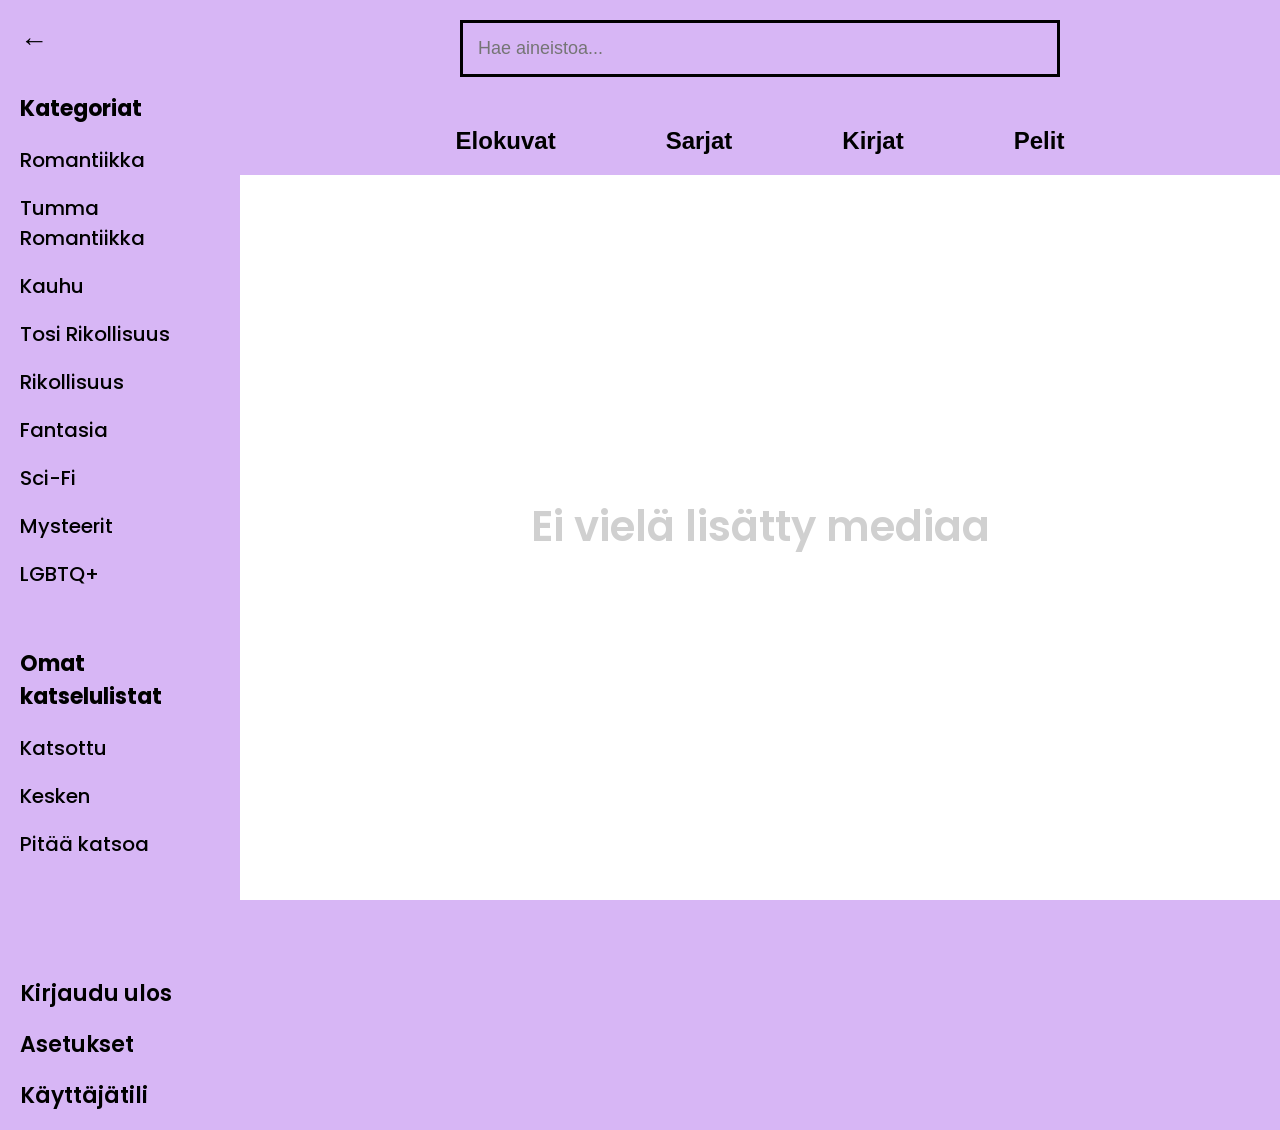
==== etusivu.html @ 16086399 "LOGOUT" ====
<!DOCTYPE html>
<html lang="fi">

<head>

    <meta charset="UTF-8">

    <title>Etusivu</title>

    <link rel="stylesheet" href="etusivu.css">

    <link rel="preconnect"
    href="https://fonts.googleapis.com">

    <link rel="preconnect"
    href="https://fonts.gstatic.com"
    crossorigin>

    <link href="https://fonts.googleapis.com/css2?family=Poppins:wght@300;400;500;600&display=swap"
    rel="stylesheet">

</head>

<script src="script.js"></script>

<body>

    <div class="sidebar">

        <div class="back-button">
            ←
        </div>

        <h3>Kategoriat</h3>


        <ul>
            <li>Romantiikka</li>
            <li>Tumma Romantiikka</li>
            <li>Kauhu</li>
            <li>Tosi Rikollisuus</li>
            <li>Rikollisuus</li>
            <li>Fantasia</li>
            <li>Sci-Fi</li>
            <li>Mysteerit</li>
            <li>LGBTQ+</li>

        </ul>

        <h3 class="section-title">
            Omat katselulistat
        </h3>


        <ul>

            <li>Katsottu</li>
            <li>Kesken</li>
            <li>Pitää katsoa</li>

        </ul>

        <div class="bottom-links">

            <button onclick="logout()">
            <p>Kirjaudu ulos</p>
            </button>
            <p>Asetukset</p>
            <p>Käyttäjätili</p>
        </div>

    </div>

    <div class="main-content">

        <div class="topbar">

            <input
            type="text"
            placeholder="Hae aineistoa...">
        </div>

        <div class="tabs">

            <button class="tab">
                Elokuvat
            </button>

            <button class="tab">
                Sarjat
            </button>

            <button class="tab">
                Kirjat
            </button>

            <button class="tab">
                Pelit
            </button>

        </div>

        <div class="content-box">

            <h1>Ei vielä lisätty mediaa</h1>

        </div>

    </div>

</body>

</html>
---- etusivu.css ----
* {
     margin: 0;
     padding: 0;
     box-sizing: border-box;
 }
 
 body {
     font-family: "Poppins", sans-serif;
     display: flex;
     background: #d7b6f5;
     height: 100vh;
 }
 /* SIDEBAR */
 
 .sidebar {
     width: 240px;
     background: #d7b6f5;
     padding: 20px;
     display: flex;
     flex-direction: column;
     justify-content: space-between;
    transition: transform 0.35s cubic-bezier(.2,.9,.2,1), opacity 0.25s ease;
 }
 
 .back-button {
     font-size: 28px;
     cursor: pointer;
     margin-bottom: 30px;
 }

/* Hidden state for the sidebar (moved left) */
.sidebar--hidden {
    transform: translateX(-100%);
    opacity: 0;
    pointer-events: none;
}
 
 .sidebar h3 {
     margin-bottom: 20px;
     font-size: 22px;
 }
 
 .sidebar ul {
     list-style: none;
 }
 
 .sidebar li {
     margin-bottom: 18px;
     font-size: 20px;
     cursor: pointer;
     font-weight: 500;
 }
 
 .active-btn {
     border: 3px solid black;
     background: transparent;
     padding: 10px;
     font-size: 20px;
     font-weight: 600;
     margin-bottom: 18px;
     cursor: pointer;
 }
 
 .section-title {
     margin-top: 40px;
 }
 
 .bottom-links {
     margin-top: 100px;
 }
 
 .bottom-links p {
     margin-bottom: 18px;
     font-size: 22px;
     font-weight: 600;
     cursor: pointer;
 }
 /* MAIN */
 
 .main-content {
     flex: 1;
     padding: 20px 40px;
     /* TOP  RIGHT/BOTTOM  LEFT */
     background: linear-gradient(to bottom, #d7b6f5 175px, /* top */
     #ffffff 20px calc(100% - 20px), /* middle */
     #ffffff calc(100% - 20px) 100%/* bottom */
     );
     /* draw a white right accent only below the purple top area using a pseudo-element */
     position: relative;
     /* right side color */
     min-height: 100vh;
 }
 /* SEARCH */
 
 .topbar {
     display: flex;
     justify-content: center;
     align-items: center;
     margin-bottom: 40px;
 }
 
 .topbar input {
     width: 600px;
     padding: 15px;
     border: 3px solid black;
     background: #d7b6f5;
     font-size: 18px;
     font-weight: 500;
 }
 
 .search-btn {
     padding: 14px 20px;
     border: 3px solid black;
     border-left: none;
     background: #d7b6f5;
     cursor: pointer;
     font-size: 22px;
 }
 /* TABS */
 
 .tabs {
     display: flex;
     justify-content: center;
     gap: 70px;
     margin-bottom: 10px;
 }
 
 .tab {
     background: transparent;
     border: none;
     font-size: 24px;
     font-weight: 600;
     cursor: pointer;
     padding: 10px 20px;
 }
 
 .active-tab {
     border: 3px solid black;
 }
 /* CONTENT */
 
 .content-box {
     background: #ffffff;
     height: 78vh;
     display: flex;
     justify-content: center;
     align-items: center;
 }
 
 .content-box h1 {
     color: #d0d0d0;
     font-size: 42px;
     font-weight: 600;
 }
 /* White right stripe that starts below the purple header (175px) so header appears full-width */
 
 .main-content::after {
     content: "";
     position: absolute;
     top: 175px;
     /* matches the purple top band height in the gradient */
     right: 0;
     width: 40px;
     /* same visual width as the previous border-right */
     bottom: 0;
     background: #ffffff;
     pointer-events: none;
 }

 .bottom-links button {

    background: transparent;

    border: none;

    padding: 0;

    margin: 0;

    color: black;

    font-size: 22px;

    font-weight: 600;

    font-family: "Poppins", sans-serif;

    cursor: pointer;

    text-align: left;
}
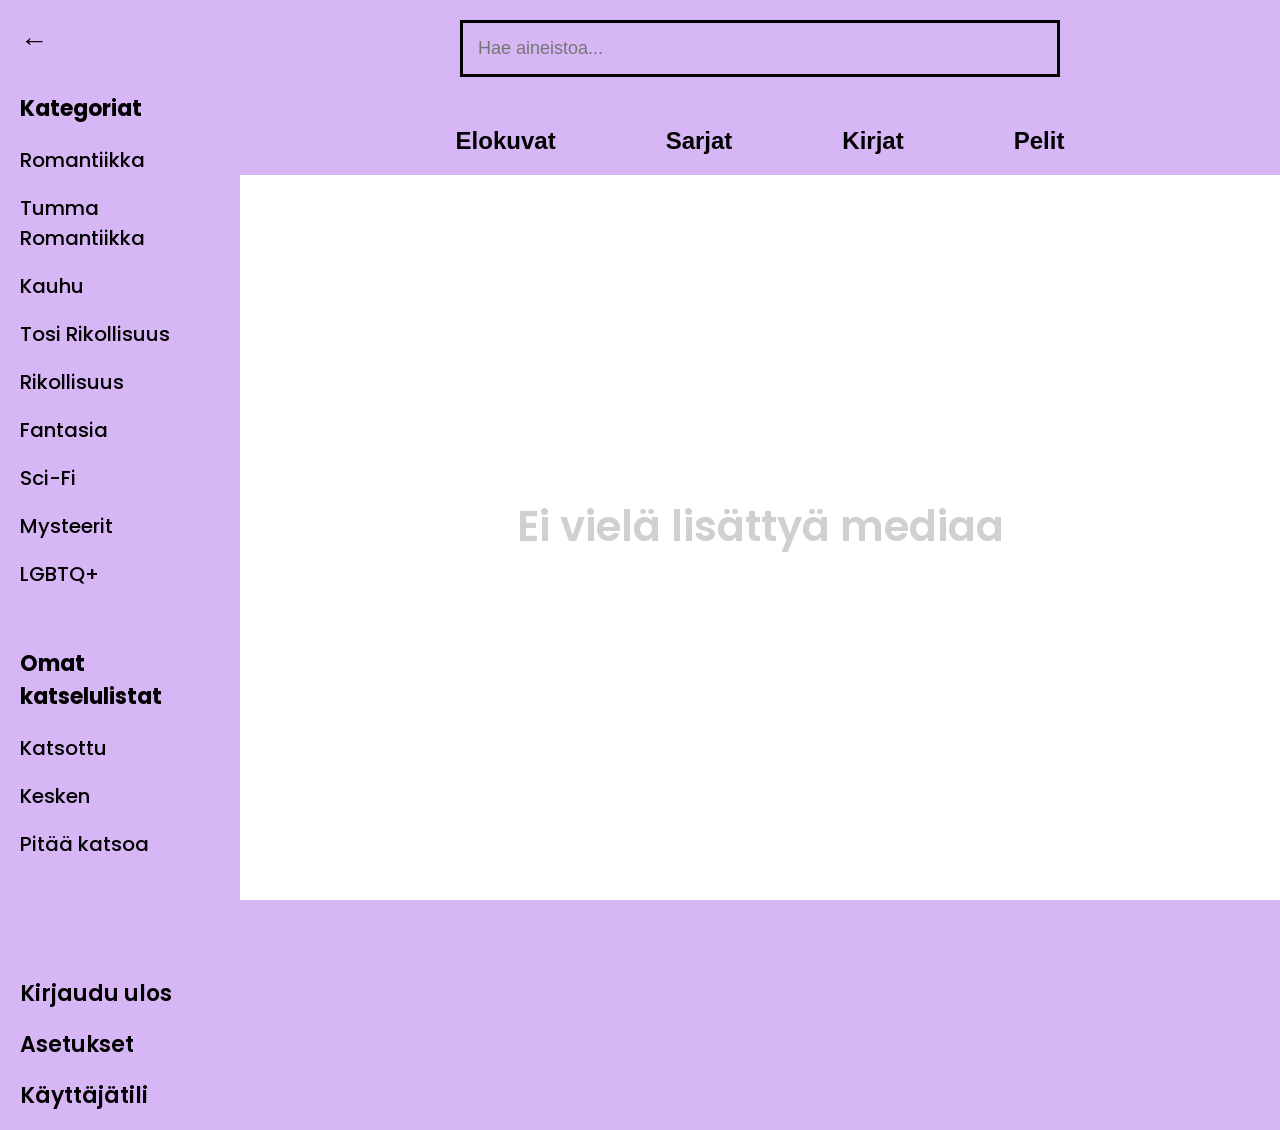
==== commit 60c8d2bc: "typo" ====
--- a/etusivu.html
+++ b/etusivu.html
@@ -9,15 +9,11 @@
 
     <link rel="stylesheet" href="etusivu.css">
 
-    <link rel="preconnect"
-    href="https://fonts.googleapis.com">
+    <link rel="preconnect" href="https://fonts.googleapis.com">
 
-    <link rel="preconnect"
-    href="https://fonts.gstatic.com"
-    crossorigin>
+    <link rel="preconnect" href="https://fonts.gstatic.com" crossorigin>
 
-    <link href="https://fonts.googleapis.com/css2?family=Poppins:wght@300;400;500;600&display=swap"
-    rel="stylesheet">
+    <link href="https://fonts.googleapis.com/css2?family=Poppins:wght@300;400;500;600&display=swap" rel="stylesheet">
 
 </head>
 
@@ -75,9 +71,7 @@
 
         <div class="topbar">
 
-            <input
-            type="text"
-            placeholder="Hae aineistoa...">
+            <input type="text" placeholder="Hae aineistoa...">
         </div>
 
         <div class="tabs">
@@ -102,7 +96,7 @@
 
         <div class="content-box">
 
-            <h1>Ei vielä lisätty mediaa</h1>
+            <h1>Ei vielä lisättyä mediaa</h1>
 
         </div>
 
@@ -110,4 +104,6 @@
 
 </body>
 
-</html>+</html>
+
+<script src="etusivu.js"></script>
--- a/etusivu.css
+++ b/etusivu.css
@@ -19,7 +19,7 @@
      display: flex;
      flex-direction: column;
      justify-content: space-between;
-    transition: transform 0.35s cubic-bezier(.2,.9,.2,1), opacity 0.25s ease;
+     transition: transform 0.35s cubic-bezier(.2, .9, .2, 1), opacity 0.25s ease;
  }
  
  .back-button {
@@ -27,13 +27,22 @@
      cursor: pointer;
      margin-bottom: 30px;
  }
-
-/* Hidden state for the sidebar (moved left) */
-.sidebar--hidden {
-    transform: translateX(-100%);
-    opacity: 0;
-    pointer-events: none;
-}
+ 
+ .return-button {
+     font-size: 28px;
+     cursor: pointer;
+     margin-bottom: 30px;
+     position: absolute;
+     top: 20px;
+     left: 20px;
+ }
+ /* Hidden state for the sidebar (moved left) */
+ 
+ .sidebar--hidden {
+     transform: translateX(-100%);
+     opacity: 0;
+     pointer-events: none;
+ }
  
  .sidebar h3 {
      margin-bottom: 20px;
@@ -89,6 +98,10 @@
      position: relative;
      /* right side color */
      min-height: 100vh;
+ }
+ 
+ .main-content--full {
+     margin-left: -240px;
  }
  /* SEARCH */
  
@@ -166,27 +179,16 @@
      background: #ffffff;
      pointer-events: none;
  }
-
+ 
  .bottom-links button {
-
-    background: transparent;
-
-    border: none;
-
-    padding: 0;
-
-    margin: 0;
-
-    color: black;
-
-    font-size: 22px;
-
-    font-weight: 600;
-
-    font-family: "Poppins", sans-serif;
-
-    cursor: pointer;
-
-    text-align: left;
-}
-
+     background: transparent;
+     border: none;
+     padding: 0;
+     margin: 0;
+     color: black;
+     font-size: 22px;
+     font-weight: 600;
+     font-family: "Poppins", sans-serif;
+     cursor: pointer;
+     text-align: left;
+ }
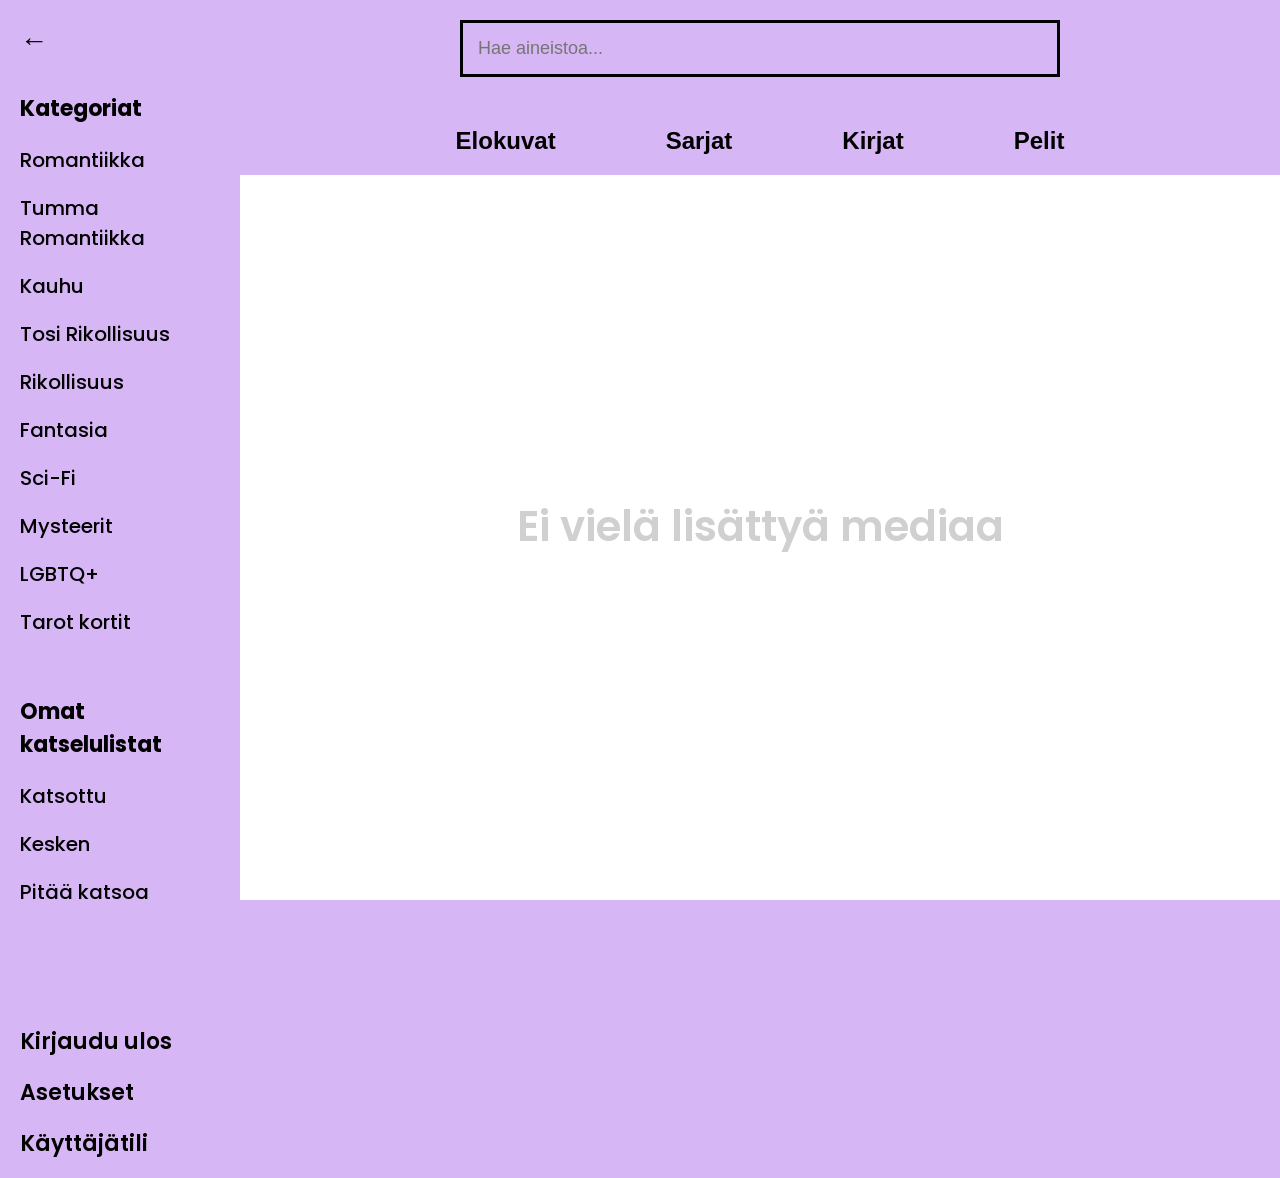
==== commit 4a407714: "tarot kortis" ====
--- a/etusivu.html
+++ b/etusivu.html
@@ -40,6 +40,7 @@
             <li>Sci-Fi</li>
             <li>Mysteerit</li>
             <li>LGBTQ+</li>
+            <li>Tarot kortit</li>
 
         </ul>
 
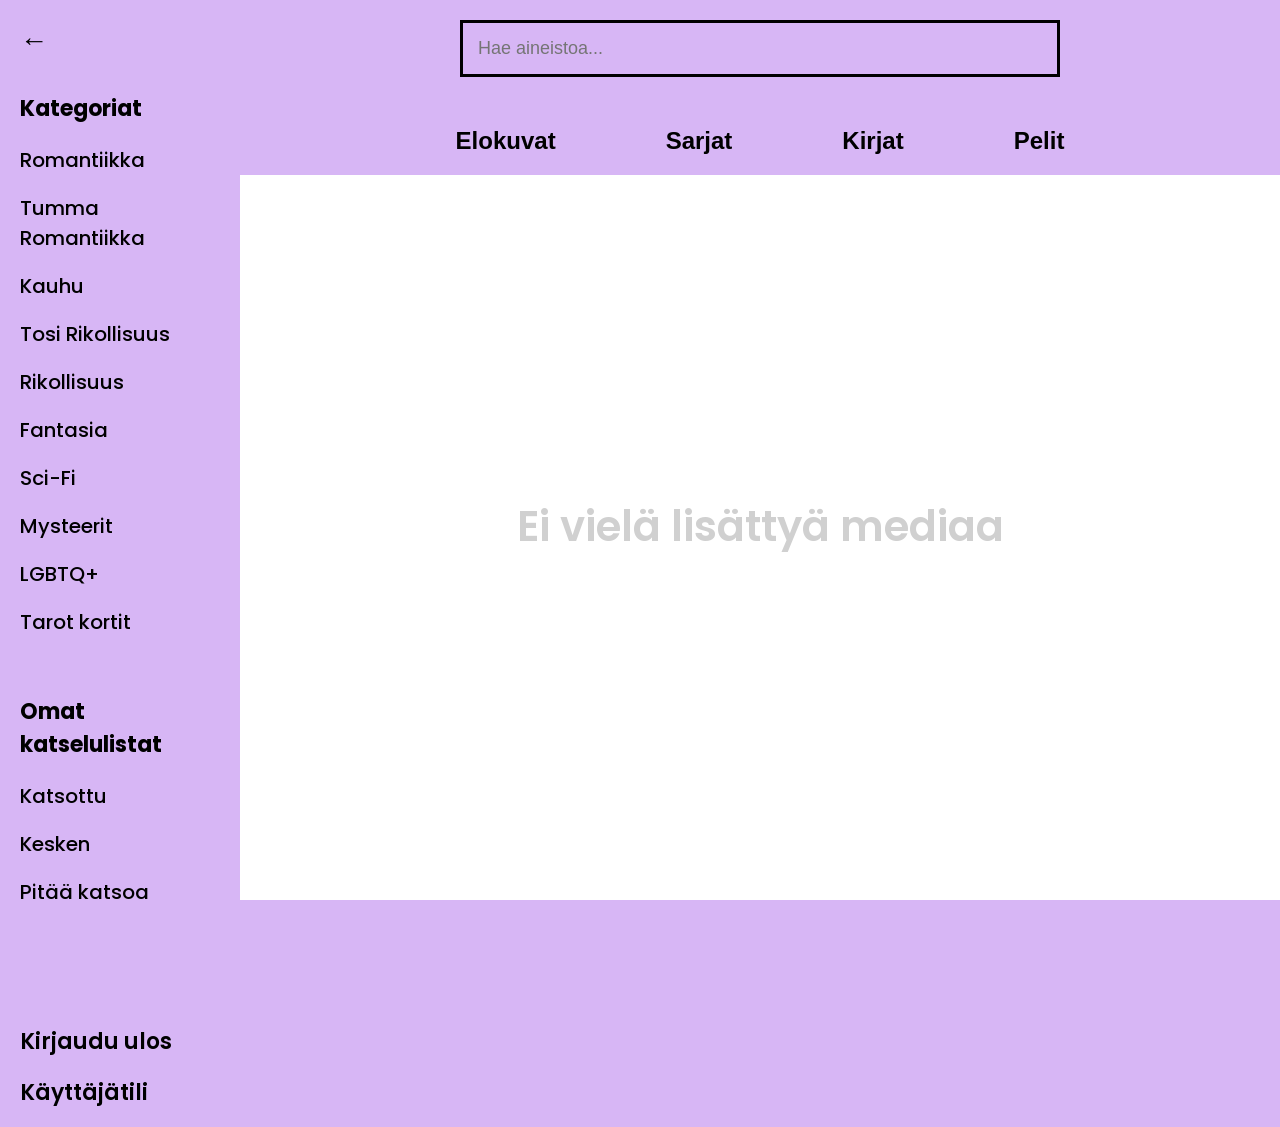
==== commit b969f29f: "asetukset poistettiin" ====
--- a/etusivu.html
+++ b/etusivu.html
@@ -62,7 +62,6 @@
             <button onclick="logout()">
             <p>Kirjaudu ulos</p>
             </button>
-            <p>Asetukset</p>
             <p>Käyttäjätili</p>
         </div>
 
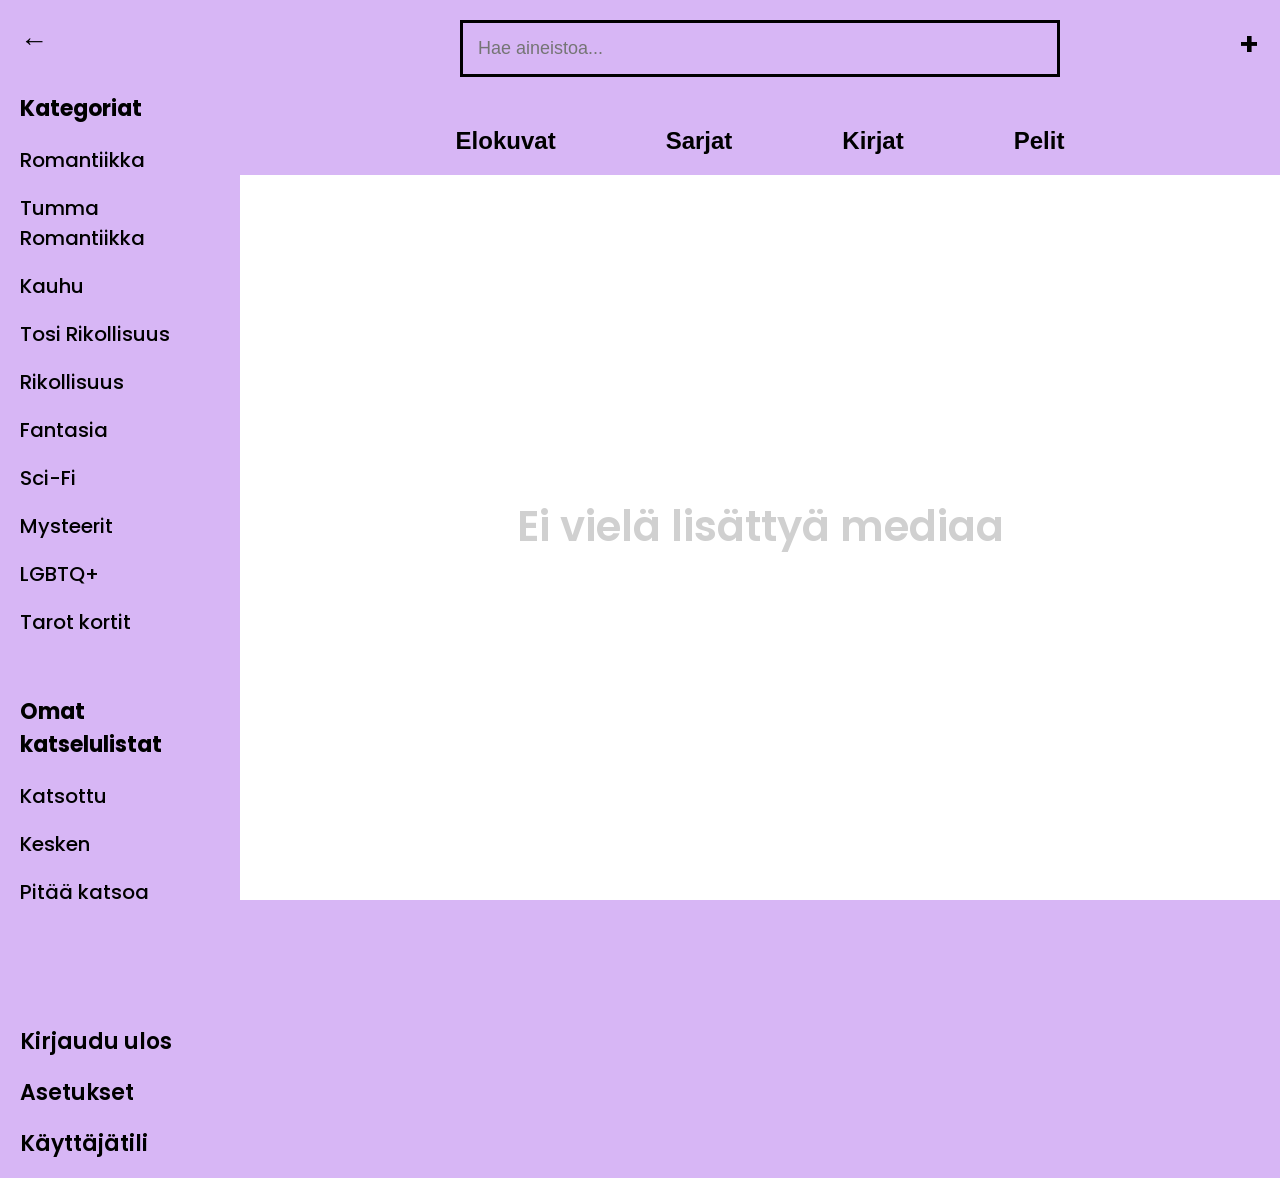
==== commit 63e2a360: "lisätty +" ====
--- a/etusivu.html
+++ b/etusivu.html
@@ -62,12 +62,15 @@
             <button onclick="logout()">
             <p>Kirjaudu ulos</p>
             </button>
+            <p>Asetukset</p>
             <p>Käyttäjätili</p>
         </div>
 
     </div>
 
     <div class="main-content">
+
+        <div class="plus-button">+</div>
 
         <div class="topbar">
 
--- a/etusivu.css
+++ b/etusivu.css
@@ -191,4 +191,15 @@
      font-family: "Poppins", sans-serif;
      cursor: pointer;
      text-align: left;
+ }
+ 
+ .plus-button {
+     position: absolute;
+     top: 20px;
+     right: 20px;
+     font-size: 32px;
+     cursor: pointer;
+     font-weight: 600;
+     background: transparent;
+     z-index: 10;
  }
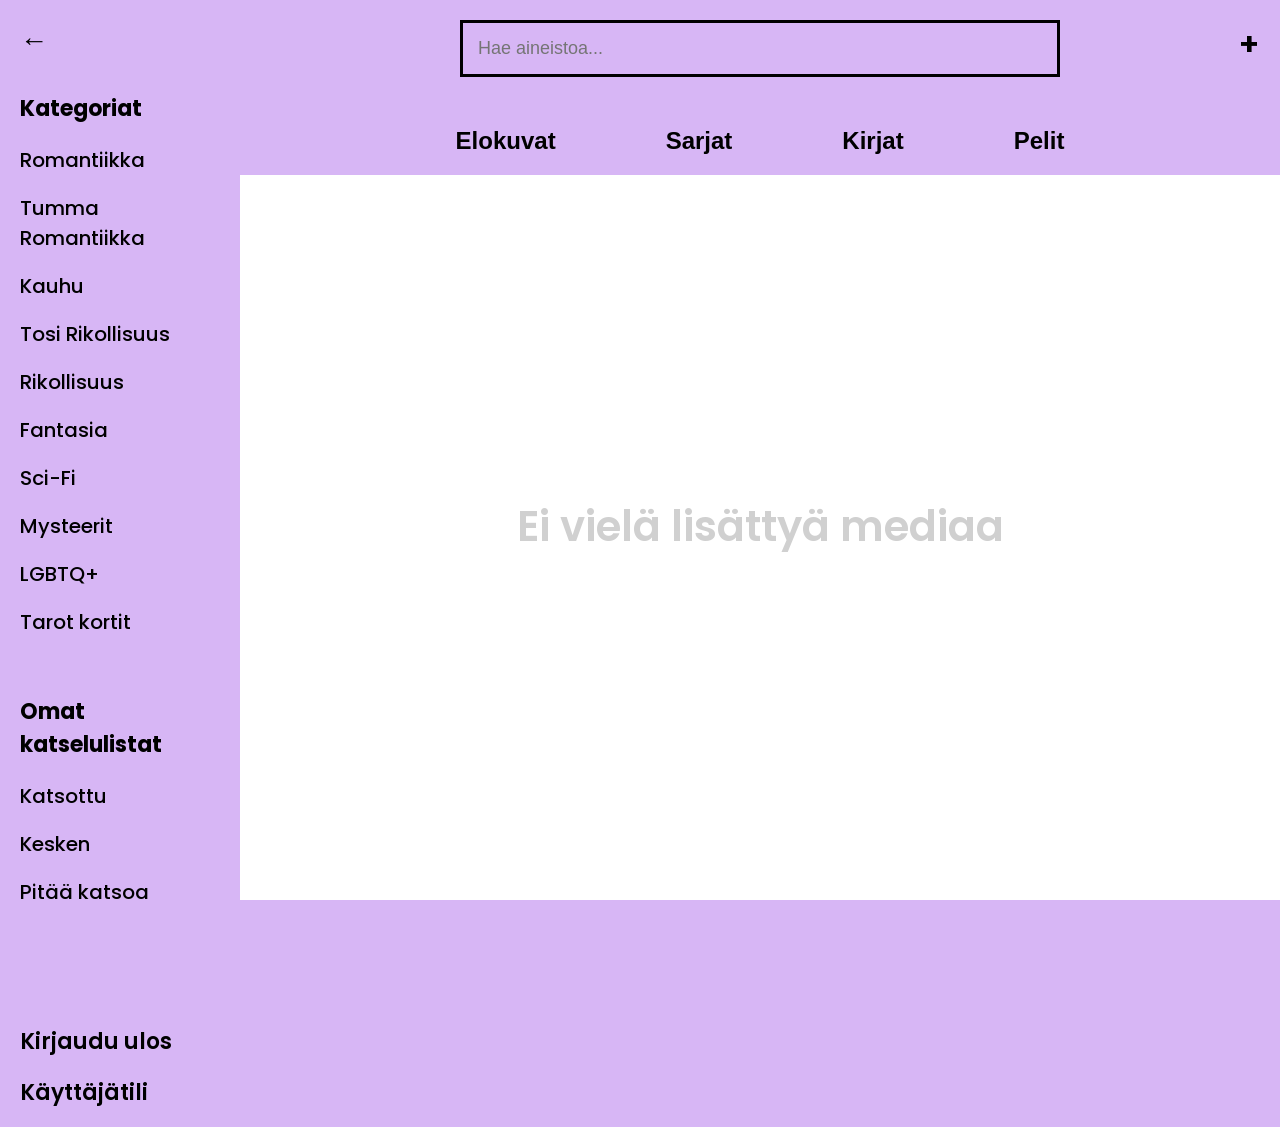
==== commit d81cfa2c: "Merge branch 'main' of https://github.com/53099/Digitaalinen-mediakirjasto" ====
--- a/etusivu.html
+++ b/etusivu.html
@@ -62,7 +62,6 @@
             <button onclick="logout()">
             <p>Kirjaudu ulos</p>
             </button>
-            <p>Asetukset</p>
             <p>Käyttäjätili</p>
         </div>
 
